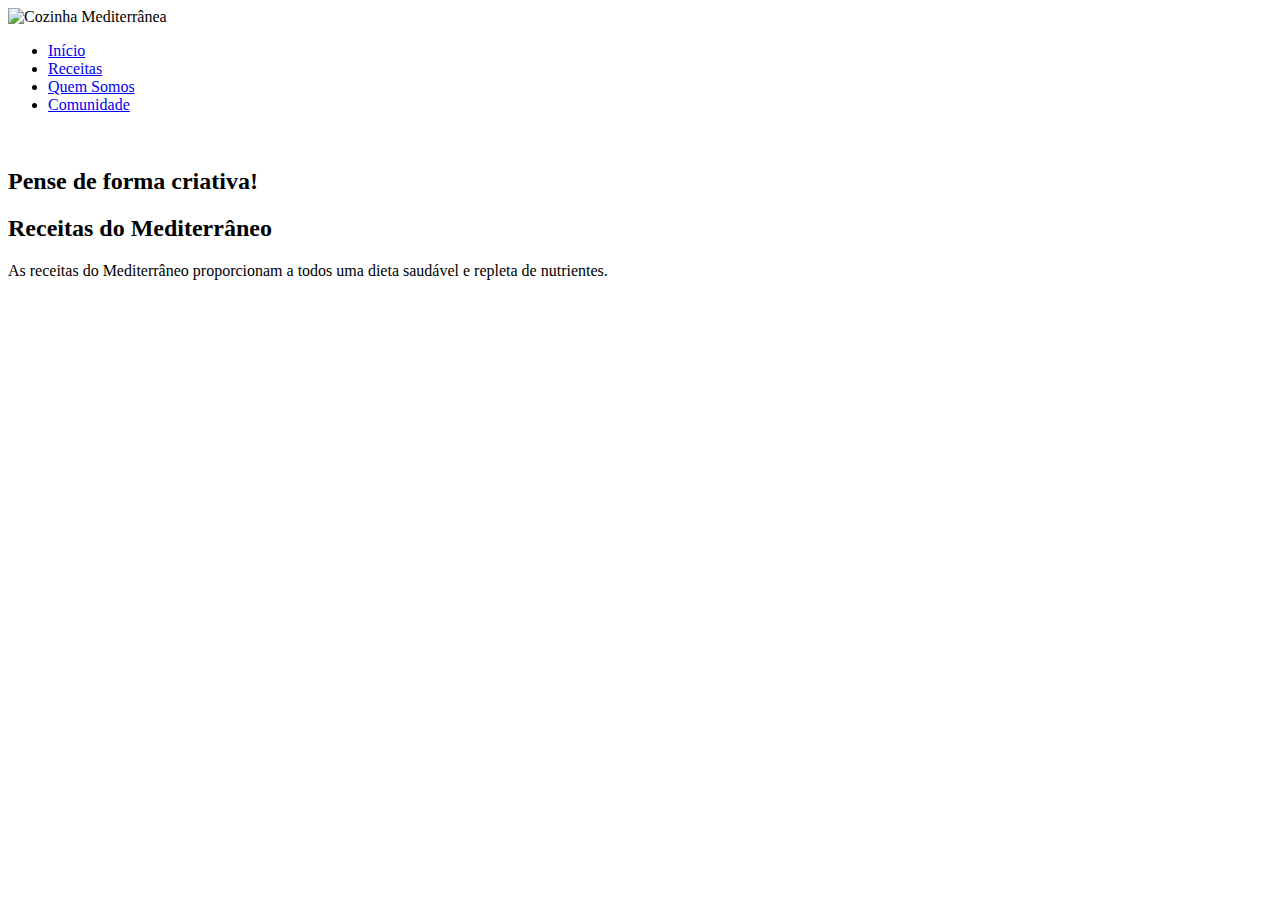
==== index.html @ 0b9ebb99 "Initial commit" ====
<!DOCTYPE html>
<html lang="pt-BR">
    <head>
        <link href="https://fonts.googleapis.com/css?family=Pacifico|Roboto:100,300,400,500,700,900" rel="stylesheet" />
        <meta charset="UTF-8" />
        <meta name="viewport" content="width=device-width, initial-scale=1.0" />
        <meta http-equiv="X-UA-Compatible" content="ie=edge" />
        <title>Cozinha Mediterrânea</title>
        <link href="./assets/css/normalize.css" rel="stylesheet" />
        <link href="./assets/css/reset.css" rel="stylesheet" />
        <link href="./assets/css/menu/cabecalho.css" rel="stylesheet" />
        <link href="./assets/css/menu/menu-item.css" rel="stylesheet" />
        <link href="./assets/css/menu/menu-link.css" rel="stylesheet" />
        <link href="./assets/css/menu/menu-lista.css" rel="stylesheet" />
    </head>
    <body>
        <header class="cabecalho">
            <img class="logo" alt="Cozinha Mediterrânea" src="./assets/img/logo_CozinhaMediterranea2.jpg">
                <nav class="menu">
                    <ul class="menu__lista">
                        <li class="menu__item"><a class="menu__link ativo" href="#">Início</a></li>
                        <li class="menu__item"><a class="menu__link ativo" href="#">Receitas</a></li>
                        <li class="menu__item"><a class="menu__link ativo" href="#">Quem Somos</a></li>
                        <li class="menu__item"><a class="menu__link ativo" href="#">Comunidade</a></li>
                    </ul>
                </nav>
        </header>
        <section class="banner">
            <img class="banner__imagem"></img>
            <h2 class="banner__titulo">Pense de forma criativa!</h2>
        </section>
        <section class="sobre">
            <h2 class="sobre__titulo">Receitas do Mediterrâneo</h2>
            <p class="sobre__descricao">As receitas do Mediterrâneo proporcionam a todos uma dieta saudável e repleta de nutrientes.</p>
        </section>
    </body>
</html>
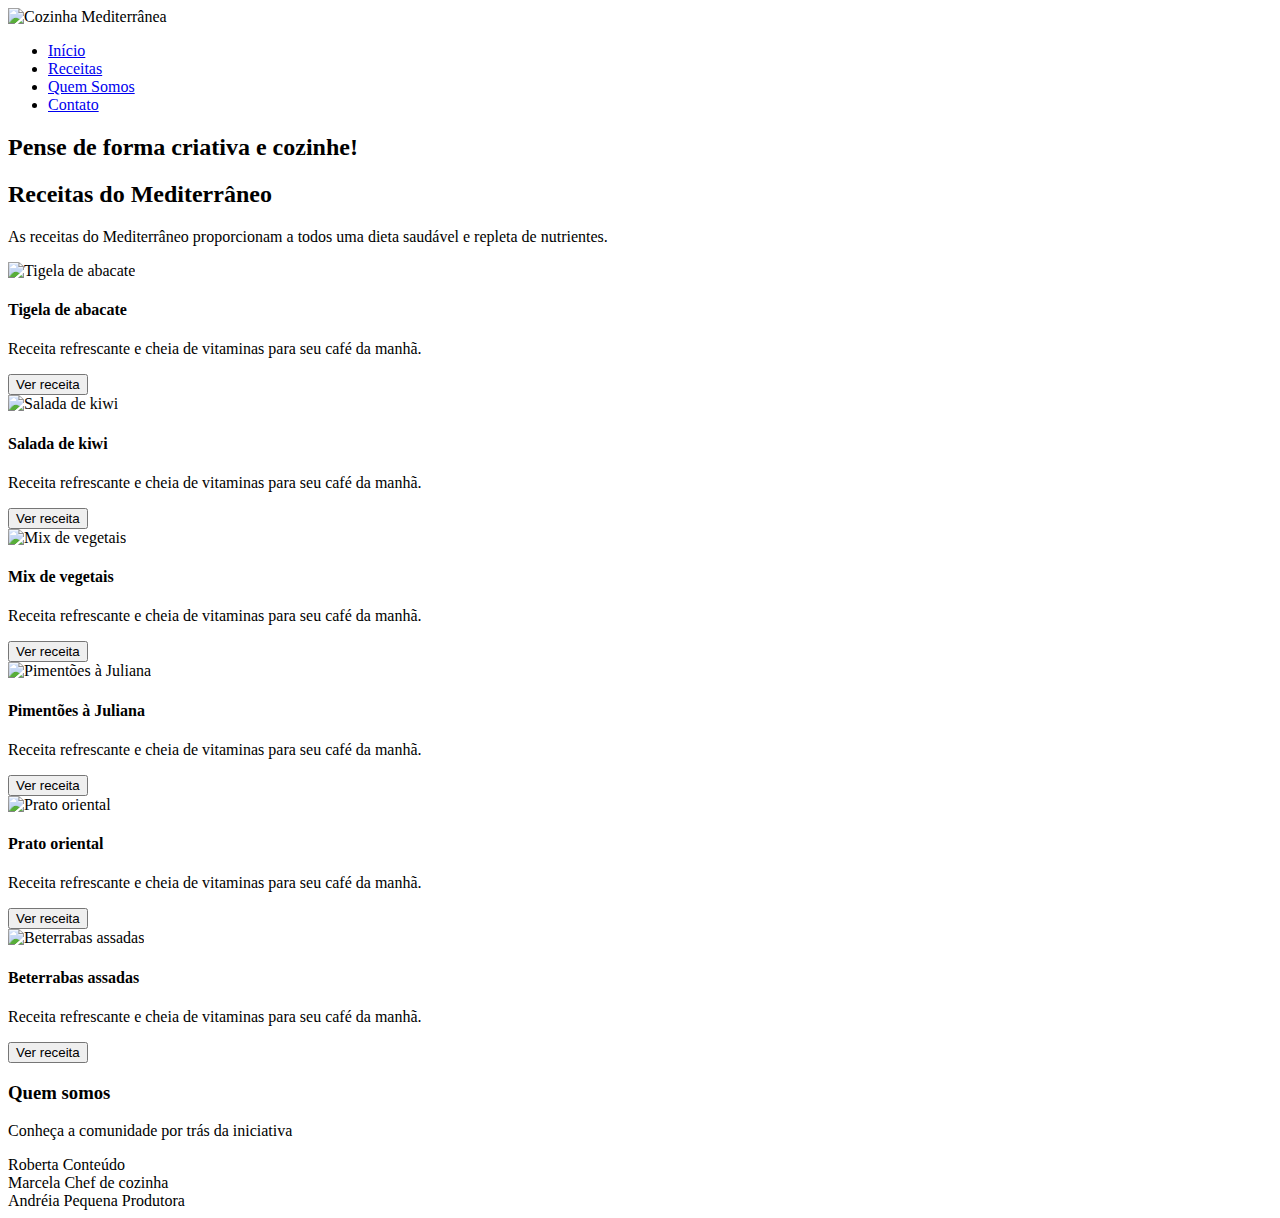
==== commit 3a71abbc: "WIP-inserindo informacoes para estruturacao da pagina" ====
--- a/index.html
+++ b/index.html
@@ -12,6 +12,28 @@
         <link href="./assets/css/menu/menu-item.css" rel="stylesheet" />
         <link href="./assets/css/menu/menu-link.css" rel="stylesheet" />
         <link href="./assets/css/menu/menu-lista.css" rel="stylesheet" />
+        <link href="./assets/css/banner/banner.css" rel="stylesheet" />
+        <link href="./assets/css/banner/banner-imagem.css" rel="stylesheet" />
+        <link href="./assets/css/banner/banner-titulo.css" rel="stylesheet" />
+        <link href="./assets/css/sobre/sobre.css" rel="stylesheet"/>
+        <link href="./assets/css/sobre/sobre-titulo.css" rel="stylesheet"/>
+        <link href="./assets/css/sobre/sobre-descricao.css" rel="stylesheet"/>
+        <link href="./assets/css/receitas/receita-botao.css" rel="stylesheet"/>
+        <link href="./assets/css/receitas/receita-conteudo.css" rel="stylesheet"/>
+        <link href="./assets/css/receitas/receita-descricao.css" rel="stylesheet"/>
+        <link href="./assets/css/receitas/receita-imagem.css" rel="stylesheet"/>
+        <link href="./assets/css/receitas/receita-titulo.css" rel="stylesheet"/>
+        <link href="./assets/css/receitas/receita.css" rel="stylesheet"/>
+        <link href="./assets/css/receitas.css" rel="stylesheet"/>
+        <link href="./assets/css/quemSomos/quemSomos.css" rel="stylesheet" />
+        <link href="./assets/css/quemSomos/quemSomos-descricao.css" rel="stylesheet" />
+        <link href="./assets/css/quemSomos/quemSomos-titulo.css" rel="stylesheet" />
+        <link href="./assets/css/pessoas.css" rel="stylesheet" />
+        <link href="./assets/css/pessoa/pessoa.css" rel="stylesheet" />
+        <link href="./assets/css/pessoa/pessoa-funcao.css" rel="stylesheet" />
+        <link href="./assets/css/pessoa/pessoa-imagem.css" rel="stylesheet" />
+        <link href="./assets/css/pessoa/pessoa-nome.css" rel="stylesheet" />
+
     </head>
     <body>
         <header class="cabecalho">
@@ -21,17 +43,88 @@
                         <li class="menu__item"><a class="menu__link ativo" href="#">Início</a></li>
                         <li class="menu__item"><a class="menu__link ativo" href="#">Receitas</a></li>
                         <li class="menu__item"><a class="menu__link ativo" href="#">Quem Somos</a></li>
-                        <li class="menu__item"><a class="menu__link ativo" href="#">Comunidade</a></li>
+                        <li class="menu__item"><a class="menu__link ativo" href="#">Contato</a></li>
                     </ul>
                 </nav>
         </header>
         <section class="banner">
-            <img class="banner__imagem"></img>
-            <h2 class="banner__titulo">Pense de forma criativa!</h2>
+            <div class="banner__imagem"></div>
+            <h2 class="banner__titulo">Pense de forma criativa e cozinhe!</h2>
         </section>
         <section class="sobre">
             <h2 class="sobre__titulo">Receitas do Mediterrâneo</h2>
             <p class="sobre__descricao">As receitas do Mediterrâneo proporcionam a todos uma dieta saudável e repleta de nutrientes.</p>
         </section>
+        <section class="receitas">
+            <div class="receita">
+                <img alt="Tigela de abacate" class="receita__imagem" src="./assets/img/receitas/tigela-de-abacate.jpg" />
+                <div class="receita__conteudo">
+                    <h4 class="receita__titulo">Tigela de abacate</h4>
+                    <p class="receita__descricao">Receita refrescante e cheia de vitaminas para seu café da manhã.</p>
+                    <button class="receita__botao">Ver receita</button>
+                </div>
+            </div>
+            <div class="receita">
+                <img alt="Salada de kiwi" class="receita__imagem" src="./assets/img/receitas/salada-de-kiwi.jpg" />
+                <div class="receita__conteudo">
+                    <h4 class="receita__titulo">Salada de kiwi</h4>
+                    <p class="receita__descricao">Receita refrescante e cheia de vitaminas para seu café da manhã.</p>
+                    <button class="receita__botao">Ver receita</button>
+                </div>
+            </div>
+            <div class="receita">
+                <img alt="Mix de vegetais" class="receita__imagem" src="./assets/img/receitas/mix-de-vegetais.jpg" />
+                <div class="receita__conteudo">
+                    <h4 class="receita__titulo">Mix de vegetais</h4>
+                    <p class="receita__descricao">Receita refrescante e cheia de vitaminas para seu café da manhã.</p>
+                    <button class="receita__botao">Ver receita</button>
+                </div>
+            </div>
+            <div class="receita">
+                <img alt="Pimentões à Juliana" class="receita__imagem" src="./assets/img/receitas/pimentoes-a-juliana.jpg" />
+                <div class="receita__conteudo">
+                    <h4 class="receita__titulo">Pimentões à Juliana</h4>
+                    <p class="receita__descricao">Receita refrescante e cheia de vitaminas para seu café da manhã.</p>
+                    <button class="receita__botao">Ver receita</button>
+                </div>
+            </div>
+            <div class="receita">
+                <img alt="Prato oriental" class="receita__imagem" src="./assets/img/receitas/prato-oriental.jpg" />
+                <div class="receita__conteudo">
+                    <h4 class="receita__titulo">Prato oriental</h4>
+                    <p class="receita__descricao">Receita refrescante e cheia de vitaminas para seu café da manhã.</p>
+                    <button class="receita__botao">Ver receita</button>
+                </div>
+            </div>
+            <div class="receita">
+                <img alt="Beterrabas assadas" class="receita__imagem" src="./assets/img/receitas/beterrabas-assadas.jpg" />
+                <div class="receita__conteudo">
+                    <h4 class="receita__titulo">Beterrabas assadas</h4>
+                    <p class="receita__descricao">Receita refrescante e cheia de vitaminas para seu café da manhã.</p>
+                    <button class="receita__botao">Ver receita</button>
+                </div>
+            </div>
+        </section>
+        <section class="quem-somos">
+            <h3 class="quem-somos__titulo">Quem somos</h3>
+            <p class="quem-somos__descricao">Conheça a comunidade por trás da iniciativa</p>
+            <div class="pessoas">
+                <div class="pessoa">
+                    <div class="pessoa__imagem pessoa__imagem--roberta"></div>
+                    <span class="pessoa__nome">Roberta</span>
+                    <span class="pessoa__funcao">Conteúdo</span>
+                </div>
+                <div class="pessoa">
+                    <div class="pessoa__imagem pessoa__imagem--marcela"></div>
+                    <span class="pessoa__nome">Marcela</span>
+                    <span class="pessoa__funcao">Chef de cozinha</span>
+                </div>
+                <div class="pessoa">
+                    <div class="pessoa__imagem pessoa__imagem--andreia"></div>
+                    <span class="pessoa__nome">Andréia</span>
+                    <span class="pessoa__funcao">Pequena Produtora</span>
+                </div>
+            </div>
+        </section>
     </body>
 </html>
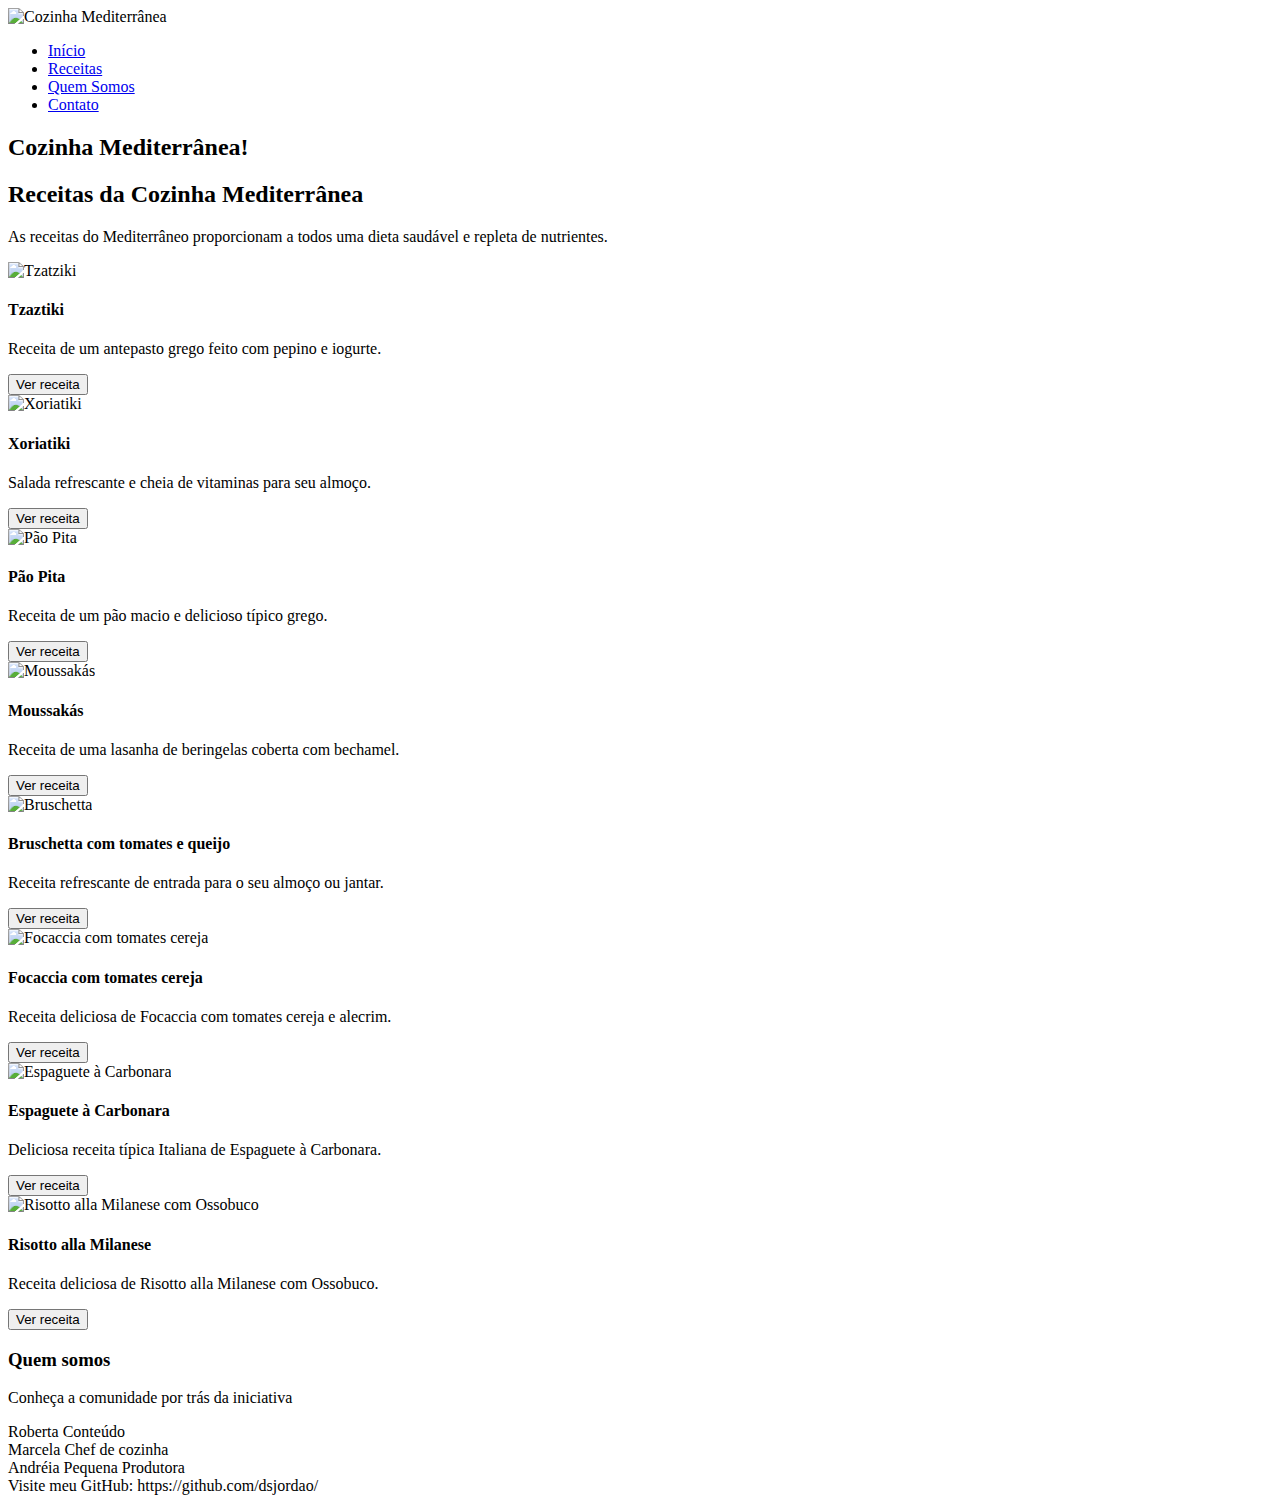
==== commit ef483ac0: "WIP-estruturando website project" ====
--- a/index.html
+++ b/index.html
@@ -25,6 +25,7 @@
         <link href="./assets/css/receitas/receita-titulo.css" rel="stylesheet"/>
         <link href="./assets/css/receitas/receita.css" rel="stylesheet"/>
         <link href="./assets/css/receitas.css" rel="stylesheet"/>
+        <link href="./assets/css/receitas/receita-detalhe.css" rel="stylesheet"/>
         <link href="./assets/css/quemSomos/quemSomos.css" rel="stylesheet" />
         <link href="./assets/css/quemSomos/quemSomos-descricao.css" rel="stylesheet" />
         <link href="./assets/css/quemSomos/quemSomos-titulo.css" rel="stylesheet" />
@@ -33,15 +34,17 @@
         <link href="./assets/css/pessoa/pessoa-funcao.css" rel="stylesheet" />
         <link href="./assets/css/pessoa/pessoa-imagem.css" rel="stylesheet" />
         <link href="./assets/css/pessoa/pessoa-nome.css" rel="stylesheet" />
+        <link href="./assets/css/rodape.css" rel="stylesheet" />
+        <link href="./assets/css/logo.css" rel="stylesheet" />
 
     </head>
     <body>
         <header class="cabecalho">
-            <img class="logo" alt="Cozinha Mediterrânea" src="./assets/img/logo_CozinhaMediterranea2.jpg">
+            <img class="logo" alt="Cozinha Mediterrânea" src="./assets/img/cozinha_mediterranea.png">
                 <nav class="menu">
                     <ul class="menu__lista">
-                        <li class="menu__item"><a class="menu__link ativo" href="#">Início</a></li>
-                        <li class="menu__item"><a class="menu__link ativo" href="#">Receitas</a></li>
+                        <li class="menu__item"><a class="menu__link ativo" href="index.html">Início</a></li>
+                        <li class="menu__item"><a class="menu__link ativo" href="receita-tzatziki.html">Receitas</a></li>
                         <li class="menu__item"><a class="menu__link ativo" href="#">Quem Somos</a></li>
                         <li class="menu__item"><a class="menu__link ativo" href="#">Contato</a></li>
                     </ul>
@@ -49,62 +52,86 @@
         </header>
         <section class="banner">
             <div class="banner__imagem"></div>
-            <h2 class="banner__titulo">Pense de forma criativa e cozinhe!</h2>
+            <h2 class="banner__titulo">Cozinha Mediterrânea!</h2>
         </section>
         <section class="sobre">
-            <h2 class="sobre__titulo">Receitas do Mediterrâneo</h2>
+            <h2 class="sobre__titulo">Receitas da Cozinha Mediterrânea</h2>
             <p class="sobre__descricao">As receitas do Mediterrâneo proporcionam a todos uma dieta saudável e repleta de nutrientes.</p>
         </section>
         <section class="receitas">
             <div class="receita">
-                <img alt="Tigela de abacate" class="receita__imagem" src="./assets/img/receitas/tigela-de-abacate.jpg" />
+                <img alt="Tzatziki" class="receita__imagem" src="./assets/img/receitas/tzaziki.jpg" />
                 <div class="receita__conteudo">
-                    <h4 class="receita__titulo">Tigela de abacate</h4>
-                    <p class="receita__descricao">Receita refrescante e cheia de vitaminas para seu café da manhã.</p>
+                    <h4 class="receita__titulo">Tzaztiki</h4>
+                    <p class="receita__descricao">Receita de um antepasto grego feito com pepino e iogurte.</p>
                     <button class="receita__botao">Ver receita</button>
                 </div>
             </div>
+
             <div class="receita">
-                <img alt="Salada de kiwi" class="receita__imagem" src="./assets/img/receitas/salada-de-kiwi.jpg" />
+                <img alt="Xoriatiki" class="receita__imagem" src="./assets/img/receitas/Xoriatiki.jpg" />
                 <div class="receita__conteudo">
-                    <h4 class="receita__titulo">Salada de kiwi</h4>
-                    <p class="receita__descricao">Receita refrescante e cheia de vitaminas para seu café da manhã.</p>
+                    <h4 class="receita__titulo">Xoriatiki</h4>
+                    <p class="receita__descricao">Salada refrescante e cheia de vitaminas para seu almoço.</p>
                     <button class="receita__botao">Ver receita</button>
                 </div>
             </div>
+
             <div class="receita">
-                <img alt="Mix de vegetais" class="receita__imagem" src="./assets/img/receitas/mix-de-vegetais.jpg" />
+                <img alt="Pão Pita" class="receita__imagem" src="./assets/img/receitas/pao-pita.jpg" />
                 <div class="receita__conteudo">
-                    <h4 class="receita__titulo">Mix de vegetais</h4>
-                    <p class="receita__descricao">Receita refrescante e cheia de vitaminas para seu café da manhã.</p>
+                    <h4 class="receita__titulo">Pão Pita</h4>
+                    <p class="receita__descricao">Receita de um pão macio e delicioso típico grego.</p>
+                    <button class="receita__botao" href>Ver receita</button>
+                </div>
+            </div>
+
+            <div class="receita">
+                <img alt="Moussakás" class="receita__imagem" src="./assets/img/receitas/moussakas2.jpg" />
+                <div class="receita__conteudo">
+                    <h4 class="receita__titulo">Moussakás</h4>
+                    <p class="receita__descricao">Receita de uma lasanha de beringelas coberta com bechamel.</p>
                     <button class="receita__botao">Ver receita</button>
                 </div>
             </div>
+
             <div class="receita">
-                <img alt="Pimentões à Juliana" class="receita__imagem" src="./assets/img/receitas/pimentoes-a-juliana.jpg" />
+                <img alt="Bruschetta" class="receita__imagem" src="./assets/img/receitas/bruschettatomaoes.jpg" />
                 <div class="receita__conteudo">
-                    <h4 class="receita__titulo">Pimentões à Juliana</h4>
-                    <p class="receita__descricao">Receita refrescante e cheia de vitaminas para seu café da manhã.</p>
+                    <h4 class="receita__titulo">Bruschetta com tomates e queijo</h4>
+                    <p class="receita__descricao">Receita refrescante de entrada para o seu almoço ou jantar.</p>
                     <button class="receita__botao">Ver receita</button>
                 </div>
             </div>
+
             <div class="receita">
-                <img alt="Prato oriental" class="receita__imagem" src="./assets/img/receitas/prato-oriental.jpg" />
+                <img alt="Focaccia com tomates cereja" class="receita__imagem" src="./assets/img/receitas/Focaccia_tomatescereja.jpg" />
                 <div class="receita__conteudo">
-                    <h4 class="receita__titulo">Prato oriental</h4>
-                    <p class="receita__descricao">Receita refrescante e cheia de vitaminas para seu café da manhã.</p>
+                    <h4 class="receita__titulo">Focaccia com tomates cereja</h4>
+                    <p class="receita__descricao">Receita deliciosa de Focaccia com tomates cereja e alecrim.</p>
                     <button class="receita__botao">Ver receita</button>
                 </div>
             </div>
+
             <div class="receita">
-                <img alt="Beterrabas assadas" class="receita__imagem" src="./assets/img/receitas/beterrabas-assadas.jpg" />
+                <img alt="Espaguete à Carbonara" class="receita__imagem" src="./assets/img/receitas/Espaguete-a-carbonara.jpg" />
                 <div class="receita__conteudo">
-                    <h4 class="receita__titulo">Beterrabas assadas</h4>
-                    <p class="receita__descricao">Receita refrescante e cheia de vitaminas para seu café da manhã.</p>
+                    <h4 class="receita__titulo">Espaguete à Carbonara</h4>
+                    <p class="receita__descricao">Deliciosa receita típica Italiana de Espaguete à Carbonara.</p>
+                    <button class="receita__botao">Ver receita</button>
+                </div>
+            </div>
+
+            <div class="receita">
+                <img alt="Risotto alla Milanese com Ossobuco" class="receita__imagem" src="./assets/img/receitas/risotto-milanese.jpg" />
+                <div class="receita__conteudo">
+                    <h4 class="receita__titulo">Risotto alla Milanese</h4>
+                    <p class="receita__descricao">Receita deliciosa de Risotto alla Milanese com Ossobuco.</p>
                     <button class="receita__botao">Ver receita</button>
                 </div>
             </div>
         </section>
+
         <section class="quem-somos">
             <h3 class="quem-somos__titulo">Quem somos</h3>
             <p class="quem-somos__descricao">Conheça a comunidade por trás da iniciativa</p>
@@ -126,5 +153,8 @@
                 </div>
             </div>
         </section>
+        <footer class="rodape">
+            Visite meu GitHub: https://github.com/dsjordao/
+        </footer>
     </body>
 </html>
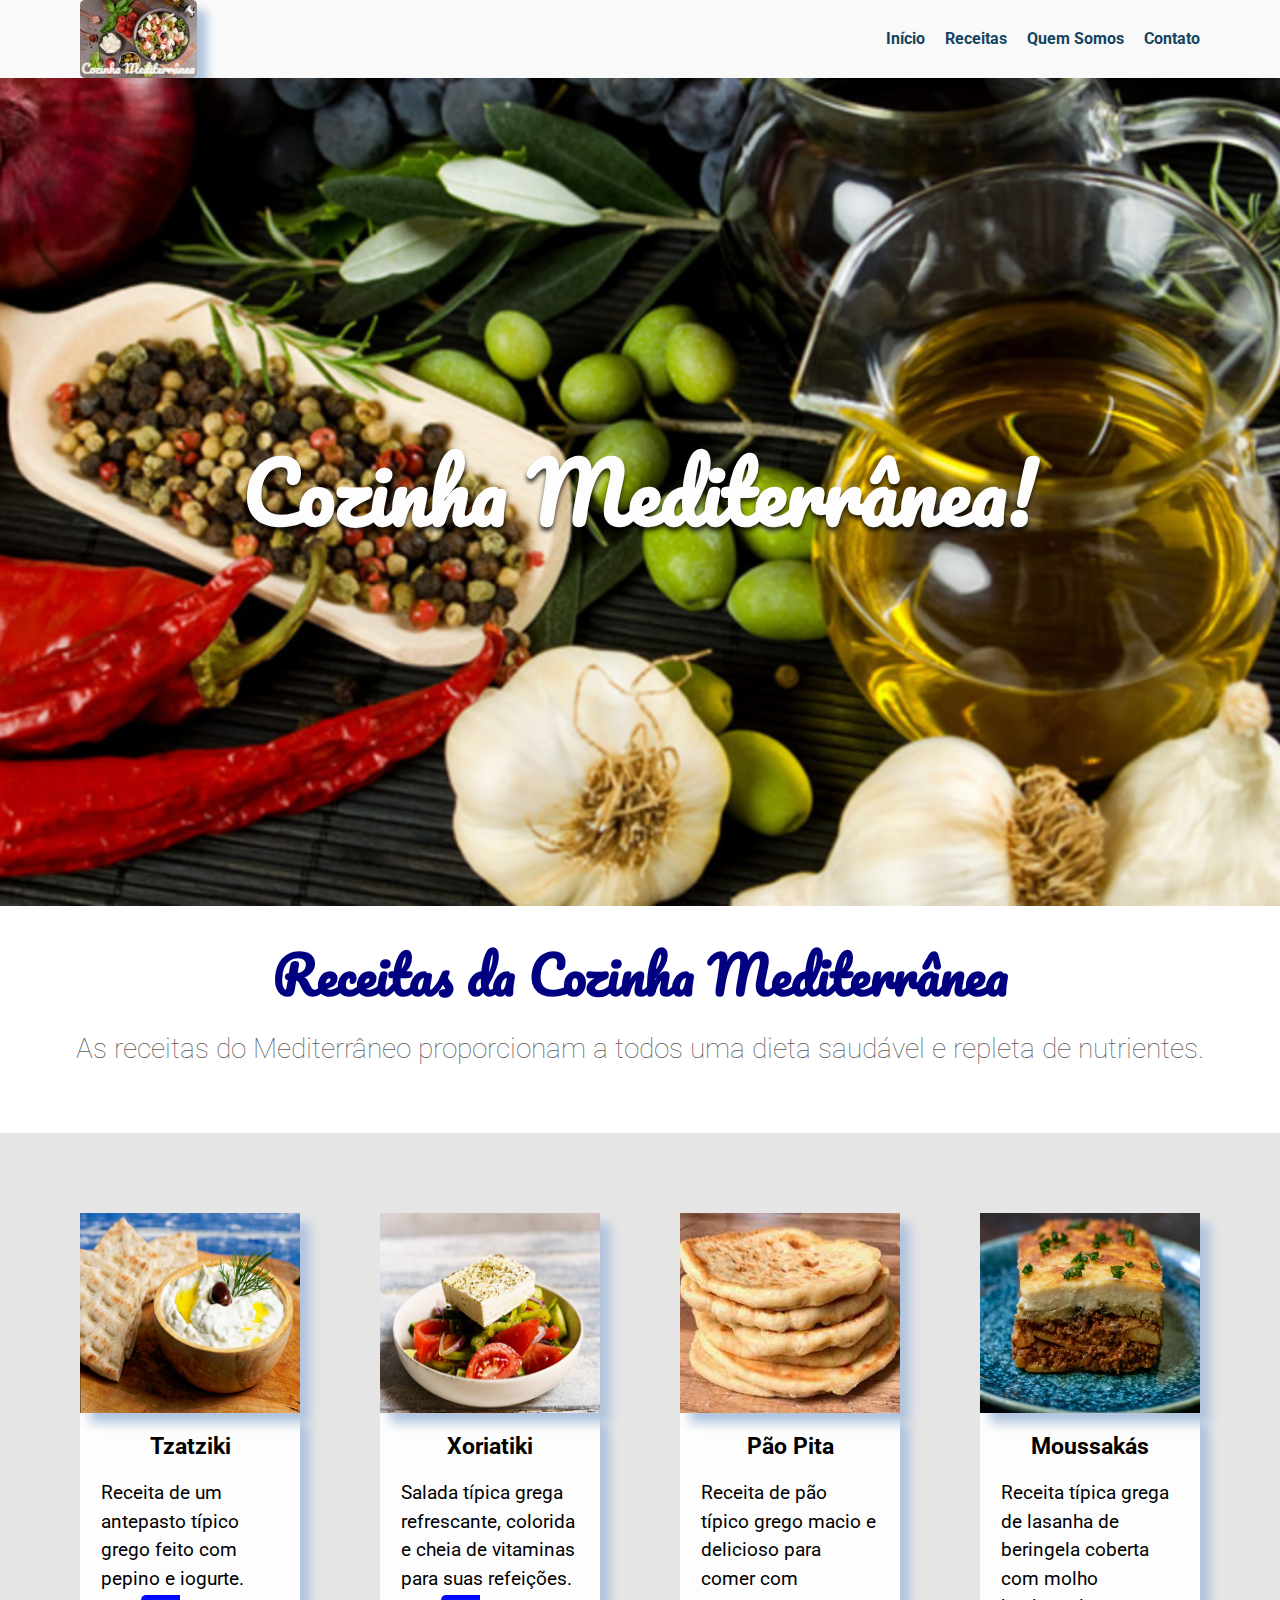
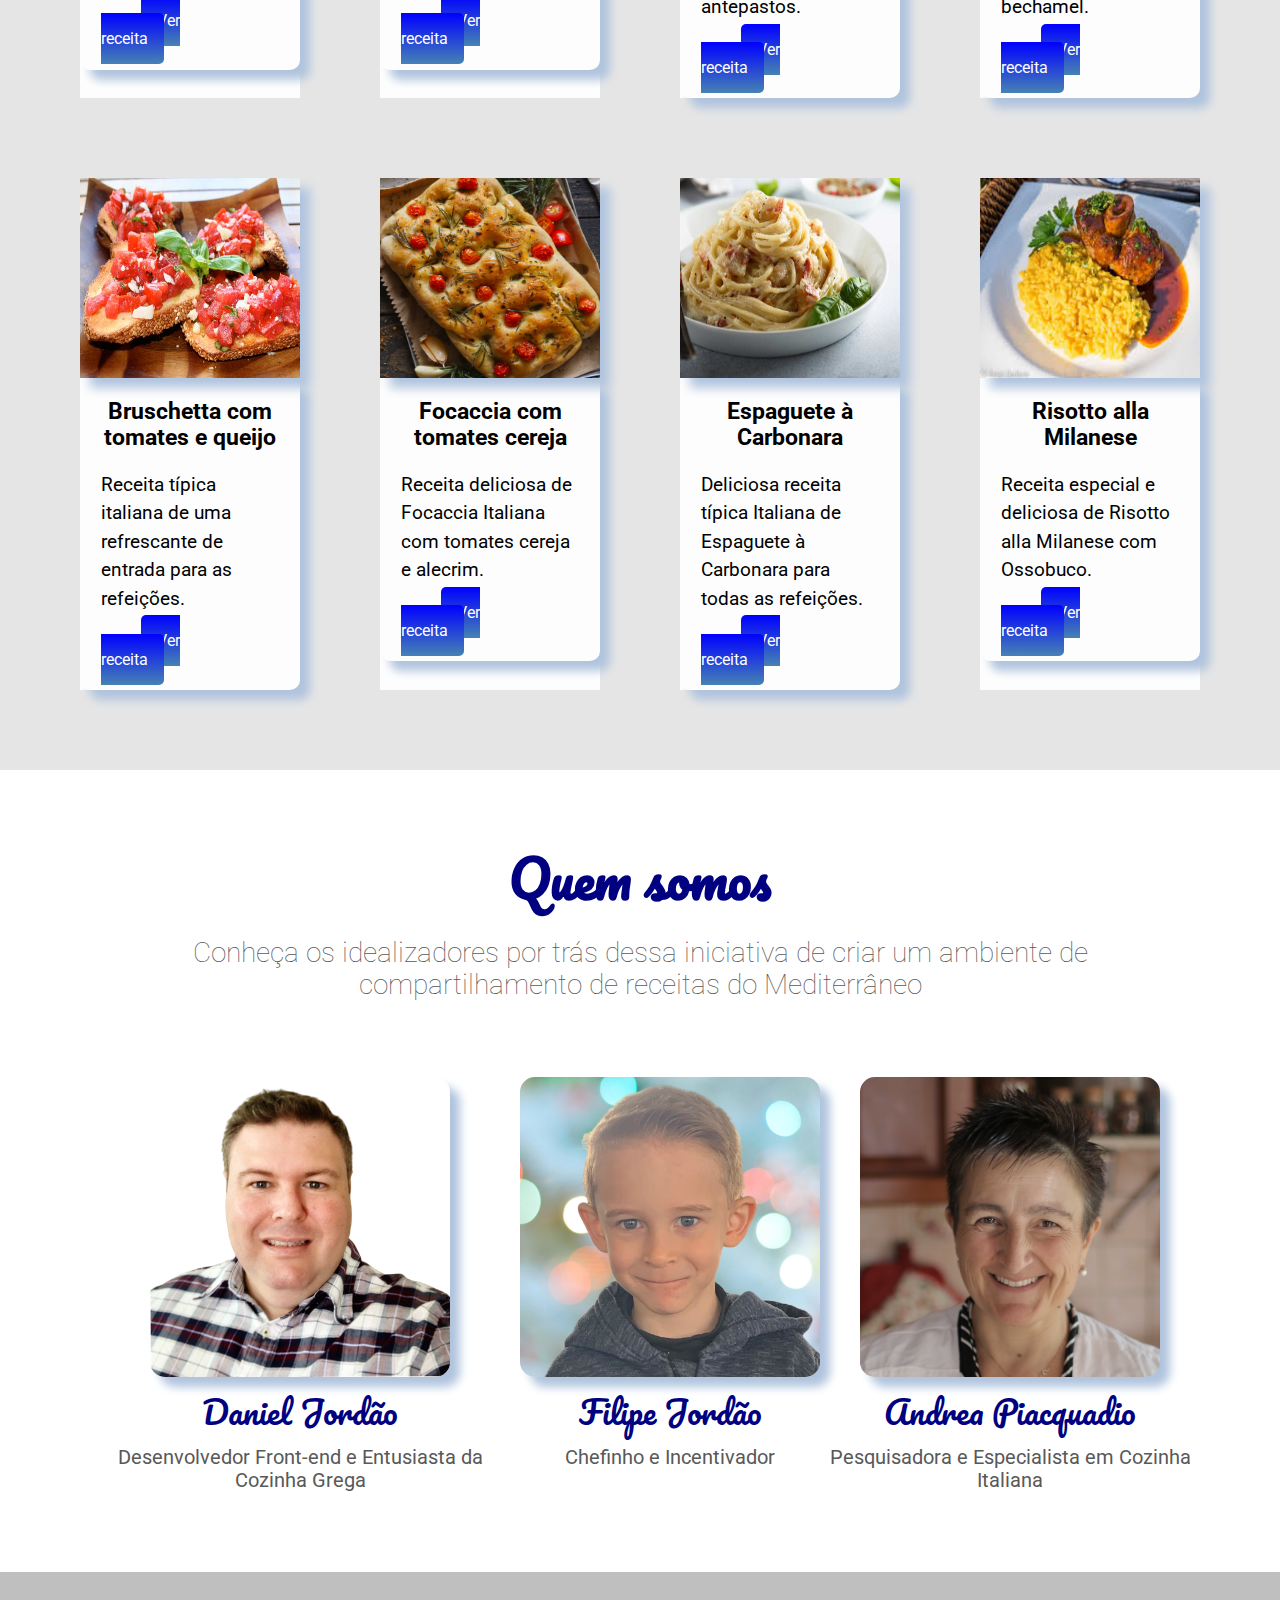
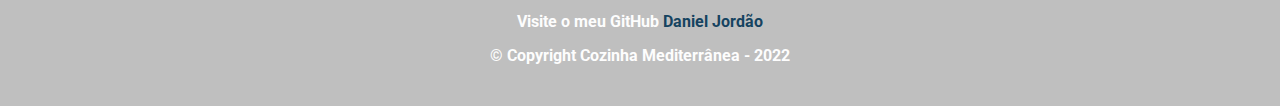
==== commit 8fbe3e72: "projeto final" ====
--- a/index.html
+++ b/index.html
@@ -8,16 +8,20 @@
         <title>Cozinha Mediterrânea</title>
         <link href="./assets/css/normalize.css" rel="stylesheet" />
         <link href="./assets/css/reset.css" rel="stylesheet" />
+
         <link href="./assets/css/menu/cabecalho.css" rel="stylesheet" />
         <link href="./assets/css/menu/menu-item.css" rel="stylesheet" />
         <link href="./assets/css/menu/menu-link.css" rel="stylesheet" />
         <link href="./assets/css/menu/menu-lista.css" rel="stylesheet" />
+
         <link href="./assets/css/banner/banner.css" rel="stylesheet" />
         <link href="./assets/css/banner/banner-imagem.css" rel="stylesheet" />
         <link href="./assets/css/banner/banner-titulo.css" rel="stylesheet" />
+
         <link href="./assets/css/sobre/sobre.css" rel="stylesheet"/>
         <link href="./assets/css/sobre/sobre-titulo.css" rel="stylesheet"/>
         <link href="./assets/css/sobre/sobre-descricao.css" rel="stylesheet"/>
+        
         <link href="./assets/css/receitas/receita-botao.css" rel="stylesheet"/>
         <link href="./assets/css/receitas/receita-conteudo.css" rel="stylesheet"/>
         <link href="./assets/css/receitas/receita-descricao.css" rel="stylesheet"/>
@@ -25,15 +29,24 @@
         <link href="./assets/css/receitas/receita-titulo.css" rel="stylesheet"/>
         <link href="./assets/css/receitas/receita.css" rel="stylesheet"/>
         <link href="./assets/css/receitas.css" rel="stylesheet"/>
-        <link href="./assets/css/receitas/receita-detalhe.css" rel="stylesheet"/>
+
+        <link href="./assets/css/preparos.css" rel="stylesheet"/>
+        <link href="./assets/css/ingredientes-preparo/preparo.css" rel="stylesheet"/>
+        <link href="./assets/css/ingredientes-preparo/preparo-conteudo.css" rel="stylesheet"/>
+        <link href="./assets/css/ingredientes-preparo/preparo-descricao.css" rel="stylesheet"/>
+        <link href="./assets/css/ingredientes-preparo/preparo-titulo.css" rel="stylesheet"/>
+        <link href="./assets/css/ingredientes-preparo/preparo-subtitulo.css" rel="stylesheet"/>
+
         <link href="./assets/css/quemSomos/quemSomos.css" rel="stylesheet" />
         <link href="./assets/css/quemSomos/quemSomos-descricao.css" rel="stylesheet" />
         <link href="./assets/css/quemSomos/quemSomos-titulo.css" rel="stylesheet" />
+
         <link href="./assets/css/pessoas.css" rel="stylesheet" />
         <link href="./assets/css/pessoa/pessoa.css" rel="stylesheet" />
         <link href="./assets/css/pessoa/pessoa-funcao.css" rel="stylesheet" />
         <link href="./assets/css/pessoa/pessoa-imagem.css" rel="stylesheet" />
         <link href="./assets/css/pessoa/pessoa-nome.css" rel="stylesheet" />
+
         <link href="./assets/css/rodape.css" rel="stylesheet" />
         <link href="./assets/css/logo.css" rel="stylesheet" />
 
@@ -44,9 +57,9 @@
                 <nav class="menu">
                     <ul class="menu__lista">
                         <li class="menu__item"><a class="menu__link ativo" href="index.html">Início</a></li>
-                        <li class="menu__item"><a class="menu__link ativo" href="receita-tzatziki.html">Receitas</a></li>
-                        <li class="menu__item"><a class="menu__link ativo" href="#">Quem Somos</a></li>
-                        <li class="menu__item"><a class="menu__link ativo" href="#">Contato</a></li>
+                        <li class="menu__item"><a class="menu__link ativo" href="receitas.html">Receitas</a></li>
+                        <li class="menu__item"><a class="menu__link ativo" href="quemsomos.html">Quem Somos</a></li>
+                        <li class="menu__item"><a class="menu__link ativo" href="contato.html">Contato</a></li>
                     </ul>
                 </nav>
         </header>
@@ -62,9 +75,9 @@
             <div class="receita">
                 <img alt="Tzatziki" class="receita__imagem" src="./assets/img/receitas/tzaziki.jpg" />
                 <div class="receita__conteudo">
-                    <h4 class="receita__titulo">Tzaztiki</h4>
-                    <p class="receita__descricao">Receita de um antepasto grego feito com pepino e iogurte.</p>
-                    <button class="receita__botao">Ver receita</button>
+                    <h4 class="receita__titulo">Tzatziki</h4>
+                    <p class="receita__descricao">Receita de um antepasto típico grego feito com pepino e iogurte.</p>
+                    <a href="tzatziki.html"<button class="receita__botao">Ver receita</button></a>
                 </div>
             </div>
 
@@ -72,8 +85,8 @@
                 <img alt="Xoriatiki" class="receita__imagem" src="./assets/img/receitas/Xoriatiki.jpg" />
                 <div class="receita__conteudo">
                     <h4 class="receita__titulo">Xoriatiki</h4>
-                    <p class="receita__descricao">Salada refrescante e cheia de vitaminas para seu almoço.</p>
-                    <button class="receita__botao">Ver receita</button>
+                    <p class="receita__descricao">Salada típica grega refrescante, colorida e cheia de vitaminas para suas refeições.</p>
+                    <a href="xoriatiki.html"<button class="receita__botao">Ver receita</button></a>
                 </div>
             </div>
 
@@ -81,8 +94,8 @@
                 <img alt="Pão Pita" class="receita__imagem" src="./assets/img/receitas/pao-pita.jpg" />
                 <div class="receita__conteudo">
                     <h4 class="receita__titulo">Pão Pita</h4>
-                    <p class="receita__descricao">Receita de um pão macio e delicioso típico grego.</p>
-                    <button class="receita__botao" href>Ver receita</button>
+                    <p class="receita__descricao">Receita de pão típico grego macio e delicioso para comer com antepastos.</p>
+                    <a href="pao-pita.html"<button class="receita__botao">Ver receita</button></a>
                 </div>
             </div>
 
@@ -90,8 +103,8 @@
                 <img alt="Moussakás" class="receita__imagem" src="./assets/img/receitas/moussakas2.jpg" />
                 <div class="receita__conteudo">
                     <h4 class="receita__titulo">Moussakás</h4>
-                    <p class="receita__descricao">Receita de uma lasanha de beringelas coberta com bechamel.</p>
-                    <button class="receita__botao">Ver receita</button>
+                    <p class="receita__descricao">Receita típica grega de lasanha de beringela coberta com molho bechamel.</p>
+                    <a href="moussakas.html"<button class="receita__botao">Ver receita</button></a>
                 </div>
             </div>
 
@@ -99,8 +112,8 @@
                 <img alt="Bruschetta" class="receita__imagem" src="./assets/img/receitas/bruschettatomaoes.jpg" />
                 <div class="receita__conteudo">
                     <h4 class="receita__titulo">Bruschetta com tomates e queijo</h4>
-                    <p class="receita__descricao">Receita refrescante de entrada para o seu almoço ou jantar.</p>
-                    <button class="receita__botao">Ver receita</button>
+                    <p class="receita__descricao">Receita típica italiana de uma refrescante de entrada para as refeições.</p>
+                    <a href="bruschetta.html"<button class="receita__botao">Ver receita</button></a>
                 </div>
             </div>
 
@@ -108,8 +121,8 @@
                 <img alt="Focaccia com tomates cereja" class="receita__imagem" src="./assets/img/receitas/Focaccia_tomatescereja.jpg" />
                 <div class="receita__conteudo">
                     <h4 class="receita__titulo">Focaccia com tomates cereja</h4>
-                    <p class="receita__descricao">Receita deliciosa de Focaccia com tomates cereja e alecrim.</p>
-                    <button class="receita__botao">Ver receita</button>
+                    <p class="receita__descricao">Receita deliciosa de Focaccia Italiana com tomates cereja e alecrim.</p>
+                    <a href="focaccia.html"<button class="receita__botao">Ver receita</button></a>
                 </div>
             </div>
 
@@ -117,8 +130,8 @@
                 <img alt="Espaguete à Carbonara" class="receita__imagem" src="./assets/img/receitas/Espaguete-a-carbonara.jpg" />
                 <div class="receita__conteudo">
                     <h4 class="receita__titulo">Espaguete à Carbonara</h4>
-                    <p class="receita__descricao">Deliciosa receita típica Italiana de Espaguete à Carbonara.</p>
-                    <button class="receita__botao">Ver receita</button>
+                    <p class="receita__descricao">Deliciosa receita típica Italiana de Espaguete à Carbonara para todas as refeições.</p>
+                    <a href="espaguetecarbonara.html"<button class="receita__botao">Ver receita</button></a>
                 </div>
             </div>
 
@@ -126,35 +139,37 @@
                 <img alt="Risotto alla Milanese com Ossobuco" class="receita__imagem" src="./assets/img/receitas/risotto-milanese.jpg" />
                 <div class="receita__conteudo">
                     <h4 class="receita__titulo">Risotto alla Milanese</h4>
-                    <p class="receita__descricao">Receita deliciosa de Risotto alla Milanese com Ossobuco.</p>
-                    <button class="receita__botao">Ver receita</button>
+                    <p class="receita__descricao">Receita especial e deliciosa de Risotto alla Milanese com Ossobuco.</p>
+                    <a href="RisottoallaMilanese.html"<button class="receita__botao">Ver receita</button></a>
                 </div>
             </div>
         </section>
 
         <section class="quem-somos">
             <h3 class="quem-somos__titulo">Quem somos</h3>
-            <p class="quem-somos__descricao">Conheça a comunidade por trás da iniciativa</p>
+            <p class="quem-somos__descricao">Conheça os idealizadores por trás dessa iniciativa de criar um ambiente de compartilhamento de receitas do Mediterrâneo</p>
             <div class="pessoas">
                 <div class="pessoa">
-                    <div class="pessoa__imagem pessoa__imagem--roberta"></div>
-                    <span class="pessoa__nome">Roberta</span>
-                    <span class="pessoa__funcao">Conteúdo</span>
+                    <div class="pessoa__imagem pessoa__imagem--daniel"></div>
+                    <span class="pessoa__nome">Daniel Jordão</span>
+                    <span class="pessoa__funcao">Desenvolvedor Front-end e Entusiasta da Cozinha Grega</span>
                 </div>
                 <div class="pessoa">
-                    <div class="pessoa__imagem pessoa__imagem--marcela"></div>
-                    <span class="pessoa__nome">Marcela</span>
-                    <span class="pessoa__funcao">Chef de cozinha</span>
+                    <div class="pessoa__imagem pessoa__imagem--filipe"></div>
+                    <span class="pessoa__nome">Filipe Jordão</span>
+                    <span class="pessoa__funcao">Chefinho e Incentivador</span>
                 </div>
                 <div class="pessoa">
-                    <div class="pessoa__imagem pessoa__imagem--andreia"></div>
-                    <span class="pessoa__nome">Andréia</span>
-                    <span class="pessoa__funcao">Pequena Produtora</span>
+                    <div class="pessoa__imagem pessoa__imagem--andrea"></div>
+                    <span class="pessoa__nome">Andrea Piacquadio</span>
+                    <span class="pessoa__funcao">Pesquisadora e Especialista em Cozinha Italiana</span>
                 </div>
             </div>
         </section>
         <footer class="rodape">
-            Visite meu GitHub: https://github.com/dsjordao/
+            <p>Visite o meu GitHub
+            <a class="rodape__link" href="https://github.com/dsjordao/">Daniel Jordão</a></p>
+            <p class="copyright">&copy; Copyright Cozinha Mediterrânea - 2022</p> 
         </footer>
     </body>
 </html>
--- a/assets/css/menu/cabecalho.css
+++ b/assets/css/menu/cabecalho.css
@@ -0,0 +1,24 @@
+.cabecalho{
+    align-items: center;
+    background: #f9f9f9;
+    display: flex;
+    justify-content: space-between;
+    padding-left: 2rem;
+    padding-right: 2rem;
+}
+
+@media screen and (min-width: 0) {
+    .cabecalho {
+        justify-content: center;
+        padding: 0 1rem;
+
+    }
+}
+
+@media screen and (min-width: 768px) {
+    .cabecalho {
+        justify-content: space-between;
+        padding: 0 5rem;
+
+    }
+}--- a/assets/css/menu/menu-item.css
+++ b/assets/css/menu/menu-item.css
@@ -0,0 +1,7 @@
+.menu__item{
+    list-style: none;
+}
+
+.menu__item:last-child .menu__link{
+    margin-right: 0;
+}--- a/assets/css/menu/menu-link.css
+++ b/assets/css/menu/menu-link.css
@@ -0,0 +1,19 @@
+.menu__link{
+    color: #808080;
+    margin-right: 1.25rem;
+    text-decoration: none;
+    text-transform: capitalize;
+}
+
+.menu__link.ativo{
+    color: #154360;
+    font-weight: bold;
+}
+
+.menu__link:hover{
+    text-decoration:none;
+}
+
+.menu__link.ativo:hover{
+    color:#808080;
+}--- a/assets/css/menu/menu-lista.css
+++ b/assets/css/menu/menu-lista.css
@@ -0,0 +1,3 @@
+.menu__lista{
+    display: flex;
+}--- a/assets/css/banner/banner.css
+++ b/assets/css/banner/banner.css
@@ -0,0 +1,3 @@
+.banner{
+    position: relative;
+}--- a/assets/css/banner/banner-imagem.css
+++ b/assets/css/banner/banner-imagem.css
@@ -0,0 +1,23 @@
+.banner__imagem{
+    background: url('../../img/banner_cm.jpg') no-repeat center / cover;
+    /*height: calc(100vh - 72px); transferido para @media*/
+    width: 100%;
+}
+
+@media screen and (min-width: 0) {
+    .banner__imagem {
+        height: calc(100vh - 51px);
+    }
+}
+
+@media screen and (min-width: 768px) {
+    .banner__imagem {
+        height: calc(100vh - 72px);
+    }
+}
+
+/*para evitar ter que repetir constantemente background é possível sintetizar;
+    background-image: url('../../img/banner_cm.jpg');
+    background-position: center;
+    background-repeat: no-repeat;
+    background-size: cover;*/--- a/assets/css/banner/banner-titulo.css
+++ b/assets/css/banner/banner-titulo.css
@@ -0,0 +1,24 @@
+.banner__titulo {
+    font-family: Pacifico, cursive;
+    color: #fdfdfd;
+    position: absolute;
+    left: 50%;
+    text-shadow: 0 4px 4px rgba(0, 0, 0, 0.75);
+    text-transform: capitalize;
+    top: 50%;
+    text-align: center;
+    transform: translate(-50%, -50%);
+    width: 100%;
+}
+
+@media screen and (min-width: 0) {
+    .banner__titulo {
+        font-size: 3rem;
+    }
+}
+
+@media screen and (min-width: 768px) {
+    .banner__titulo {
+        font-size: 5.0625rem;
+    }
+}--- a/assets/css/sobre/sobre.css
+++ b/assets/css/sobre/sobre.css
@@ -0,0 +1,16 @@
+.sobre{
+    text-align: center;
+    /*padding: 2.5rem; transferido para max-width*/
+}
+
+@media screen and (min-width: 0) {
+    .sobre {
+        padding: 2.5rem 1rem;
+    }
+}
+
+@media screen and (min-width: 768px) {
+    .sobre {
+        padding: 2.5rem;
+    }
+}--- a/assets/css/sobre/sobre-titulo.css
+++ b/assets/css/sobre/sobre-titulo.css
@@ -0,0 +1,17 @@
+.sobre__titulo{
+    color: #000080;
+    font-family: Pacifico, cursive;
+    /*font-size: 3.1875rem; transferido para max-width*/
+}
+
+@media screen and (min-width: 0px) {
+    .sobre__titulo {
+        font-size: 2rem;
+    }
+}
+
+@media screen and (min-width: 768px) {
+    .sobre__titulo {
+        font-size: 3.1875rem;
+    }
+}--- a/assets/css/sobre/sobre-descricao.css
+++ b/assets/css/sobre/sobre-descricao.css
@@ -0,0 +1,17 @@
+.sobre__descricao{
+    color: #595959;
+    /*font-size: 1.75rem; transferido para max-width*/
+    font-weight: 100;
+}
+
+@media screen and (min-width: 0px) {
+    .sobre__descricao {
+        font-size: 1.3rem;
+    }
+}
+
+@media screen and (min-width: 768px) {
+    .sobre__descricao {
+        font-size: 1.75rem;
+    }
+}--- a/assets/css/receitas/receita-botao.css
+++ b/assets/css/receitas/receita-botao.css
@@ -0,0 +1,16 @@
+.receita__botao{
+    background: linear-gradient(#0000FF, #4682B4);
+    border: none;
+    border-radius: 5px;
+    color: #fdfdfd;
+    padding: 1rem;
+    transition: all .1s ease-in-out;
+    text-decoration: none;
+    margin: 2.5rem;
+
+}
+
+.receita__botao:hover{
+    background: #00008B;
+    cursor: pointer;
+}--- a/assets/css/receitas/receita-conteudo.css
+++ b/assets/css/receitas/receita-conteudo.css
@@ -0,0 +1,8 @@
+.receita__conteudo{
+    padding: 1.3rem;
+    border: 1px solid none;
+    border-radius: 10px;
+    opacity: 1;
+    transition: 400ms;
+    box-shadow: 10px 10px 10px 0 #B0C4DE;
+}--- a/assets/css/receitas/receita-descricao.css
+++ b/assets/css/receitas/receita-descricao.css
@@ -0,0 +1,5 @@
+.receita__descricao{
+    font-size: 1.1875rem;
+    line-height: 1.5;
+    text-align: left;
+}--- a/assets/css/receitas/receita-imagem.css
+++ b/assets/css/receitas/receita-imagem.css
@@ -0,0 +1,6 @@
+.receita__imagem{
+    height: 200px;
+    opacity: 1;
+    transition: 400ms;
+    box-shadow: 10px 10px 10px 0 #B0C4DE;
+}
--- a/assets/css/receitas/receita-titulo.css
+++ b/assets/css/receitas/receita-titulo.css
@@ -0,0 +1,4 @@
+.receita__titulo{
+    font-size: 1.4375rem;
+    text-align: center;
+}--- a/assets/css/receitas/receita.css
+++ b/assets/css/receitas/receita.css
@@ -0,0 +1,29 @@
+.receita{
+    background: #fdfdfd;
+    display: flex;
+    flex-direction: column;
+    margin-bottom: 5rem;
+    /*margin-right: 5rem; transferido para 992px*/
+    /*width: calc(25% - 5rem); transferido para 768px*/
+}
+
+@media screen and (min-width: 0) {
+    .receita {
+        margin-right: 1rem;
+        width: 100%;
+    }
+}
+
+@media screen and (min-width: 768px) {
+    .receita {
+        margin-right: 2.5rem;
+        width: calc(33% - 2.5rem)
+    }
+}
+
+@media screen and (min-width: 992px) {
+    .receita {
+        margin-right: 5rem;
+        width: calc(25% - 5rem);
+    }
+}--- a/assets/css/receitas.css
+++ b/assets/css/receitas.css
@@ -0,0 +1,24 @@
+.receitas{
+    background: #e5e5e5;
+    display: flex;
+    flex-wrap: wrap;
+    /*padding: 5rem 0 0 5rem; transferido para 992px*/
+}
+
+@media screen and (min-width: 0) {
+    .receitas {
+        padding: 5rem 0 0 1rem;
+    }
+}
+
+@media screen and (min-width: 768px) {
+    .receitas {
+        padding: 5rem 0 0 2.5rem;
+    }
+}
+
+@media screen and (min-width: 992px) {
+    .receitas {
+        padding: 5rem 0 0 5rem;
+    }
+}--- a/assets/css/preparos.css
+++ b/assets/css/preparos.css
@@ -0,0 +1,24 @@
+.preparos{
+    background:#EAECEE;
+    display: flex;
+    flex-wrap: wrap;
+    /*padding: 5rem 0 0 5rem; transferido para 992px*/
+}
+
+@media screen and (min-width: 0) {
+    .preparos {
+        padding: 5rem 0 0 1rem;
+    }
+}
+
+@media screen and (min-width: 768px) {
+    .preparos {
+        padding: 5rem 0 0 2.5rem;
+    }
+}
+
+@media screen and (min-width: 992px) {
+    .preparos {
+        padding: 5rem 0 0 5rem;
+    }
+}--- a/assets/css/ingredientes-preparo/preparo.css
+++ b/assets/css/ingredientes-preparo/preparo.css
@@ -0,0 +1,30 @@
+.preparo{
+    /*background: #fdfdfd;*/
+    display: flex;
+    flex-direction: column;
+    margin-bottom: 5rem;   
+      
+    /*margin-right: 5rem; transferido para 992px*/
+    /*width: calc(25% - 5rem); transferido para 768px*/
+}
+
+@media screen and (min-width: 0) {
+    .preparo {
+        margin-right: 1rem;
+        width: 100%;
+    }
+}
+
+@media screen and (min-width: 768px) {
+    .preparo {
+        margin-right: 2.5rem;
+        width: calc(33% - 2.5rem)
+    }
+}
+
+@media screen and (min-width: 992px) {
+    .preparo {
+        margin-right: 5rem;
+        width: calc(25% - 5rem);
+    }
+}--- a/assets/css/ingredientes-preparo/preparo-conteudo.css
+++ b/assets/css/ingredientes-preparo/preparo-conteudo.css
@@ -0,0 +1,5 @@
+.preparo__conteudo{
+    padding: 1rem;
+    width: 52rem;
+    margin: 0 auto;
+}--- a/assets/css/ingredientes-preparo/preparo-descricao.css
+++ b/assets/css/ingredientes-preparo/preparo-descricao.css
@@ -0,0 +1,5 @@
+.preparo__descricao{
+    font-size: 1.1rem;
+    line-height: 1.15;
+    text-align: justify;
+}--- a/assets/css/ingredientes-preparo/preparo-titulo.css
+++ b/assets/css/ingredientes-preparo/preparo-titulo.css
@@ -0,0 +1,3 @@
+.preparo__titulo{
+    font-size: 1.4375rem;
+}--- a/assets/css/ingredientes-preparo/preparo-subtitulo.css
+++ b/assets/css/ingredientes-preparo/preparo-subtitulo.css
@@ -0,0 +1,5 @@
+.preparo__subtitulo{
+    font-size: 1rem;
+    color: #191970;
+    padding-top: 1rem;
+}--- a/assets/css/quemSomos/quemSomos.css
+++ b/assets/css/quemSomos/quemSomos.css
@@ -0,0 +1,4 @@
+.quem-somos {
+    padding: 5rem;
+    text-align: center;
+}--- a/assets/css/quemSomos/quemSomos-descricao.css
+++ b/assets/css/quemSomos/quemSomos-descricao.css
@@ -0,0 +1,5 @@
+.quem-somos__descricao {
+    color: #595959;
+    font-weight: 100;
+    font-size: 1.75rem;    
+}--- a/assets/css/quemSomos/quemSomos-titulo.css
+++ b/assets/css/quemSomos/quemSomos-titulo.css
@@ -0,0 +1,8 @@
+.quem-somos__titulo {
+    color: #000080;
+    font-family: Pacifico, cursive;
+    font-size: 3.1875rem;
+    margin-bottom: 1rem;    
+    
+    
+}--- a/assets/css/pessoas.css
+++ b/assets/css/pessoas.css
@@ -0,0 +1,16 @@
+.pessoa{
+    display: flex;
+    flex-direction: column;
+}
+
+@media screen and (min-width: 0) {
+    .pessoa {
+        margin-bottom: 2rem;
+    }
+}
+
+@media screen and (min-width: 768px) {
+    .pessoa {
+        margin-bottom: 0;
+    }
+}--- a/assets/css/pessoa/pessoa.css
+++ b/assets/css/pessoa/pessoa.css
@@ -0,0 +1,17 @@
+.pessoas {
+    display: flex;
+    justify-content: space-around;
+    padding-top: 3rem;    
+}
+
+@media screen and (min-width: 0) {
+    .pessoas {
+        flex-direction: column;
+    }
+}
+
+@media screen and (min-width: 768px) {
+    .pessoas {
+        flex-direction: row;
+    }
+}--- a/assets/css/pessoa/pessoa-funcao.css
+++ b/assets/css/pessoa/pessoa-funcao.css
@@ -0,0 +1,4 @@
+.pessoa__funcao {
+    color: #595959;
+    font-size: 1.25rem;
+}--- a/assets/css/pessoa/pessoa-imagem.css
+++ b/assets/css/pessoa/pessoa-imagem.css
@@ -0,0 +1,26 @@
+.pessoa__imagem {
+    background: red;
+    background-position: center;
+    background-repeat: no-repeat;
+    background-size: cover;
+    border-radius: 5%;
+    height: 300px;
+    margin: 0 auto;    
+    width: 300px;
+    border: 1px solid none;
+    opacity: 1;
+    transition: 400ms;
+    box-shadow: 10px 10px 10px 0 #B0C4DE;
+}
+
+.pessoa__imagem--daniel {
+    background-image: url('../../img/pessoas/Daniel_Jordao.png');
+}
+
+.pessoa__imagem--filipe {
+    background-image: url('../../img/pessoas/Filipebj.png');
+}
+
+.pessoa__imagem--andrea {
+    background-image: url('../../img/pessoas/chef_sr1.jpg');
+}--- a/assets/css/pessoa/pessoa-nome.css
+++ b/assets/css/pessoa/pessoa-nome.css
@@ -0,0 +1,6 @@
+.pessoa__nome {
+    color: #000080;
+    font-family: Pacifico, cursive;    
+    font-size: 2rem;
+    margin: 1rem 0;    
+}--- a/assets/css/rodape.css
+++ b/assets/css/rodape.css
@@ -0,0 +1,14 @@
+.rodape {
+    background: #bfbfbf;
+    color: #fdfdfd;
+    text-align: center;
+    padding: 1.5625rem 5rem;
+    font-weight: bold;
+        
+}
+
+.rodape__link{
+  text-decoration:none;
+  color:#154360;
+  font-weight: bold;
+}--- a/assets/css/logo.css
+++ b/assets/css/logo.css
@@ -0,0 +1,18 @@
+@media screen and (min-width: 0){
+    .logo {
+        display: none;
+    }
+}
+
+@media screen and (min-width: 768px){
+    .logo {
+        display: block;
+    }
+}
+
+.logo{
+    border: 1px solid none;
+    border-radius: 5px;    
+    transition: 400ms;
+    box-shadow: 10px 10px 10px 0 #B0C4DE;
+}